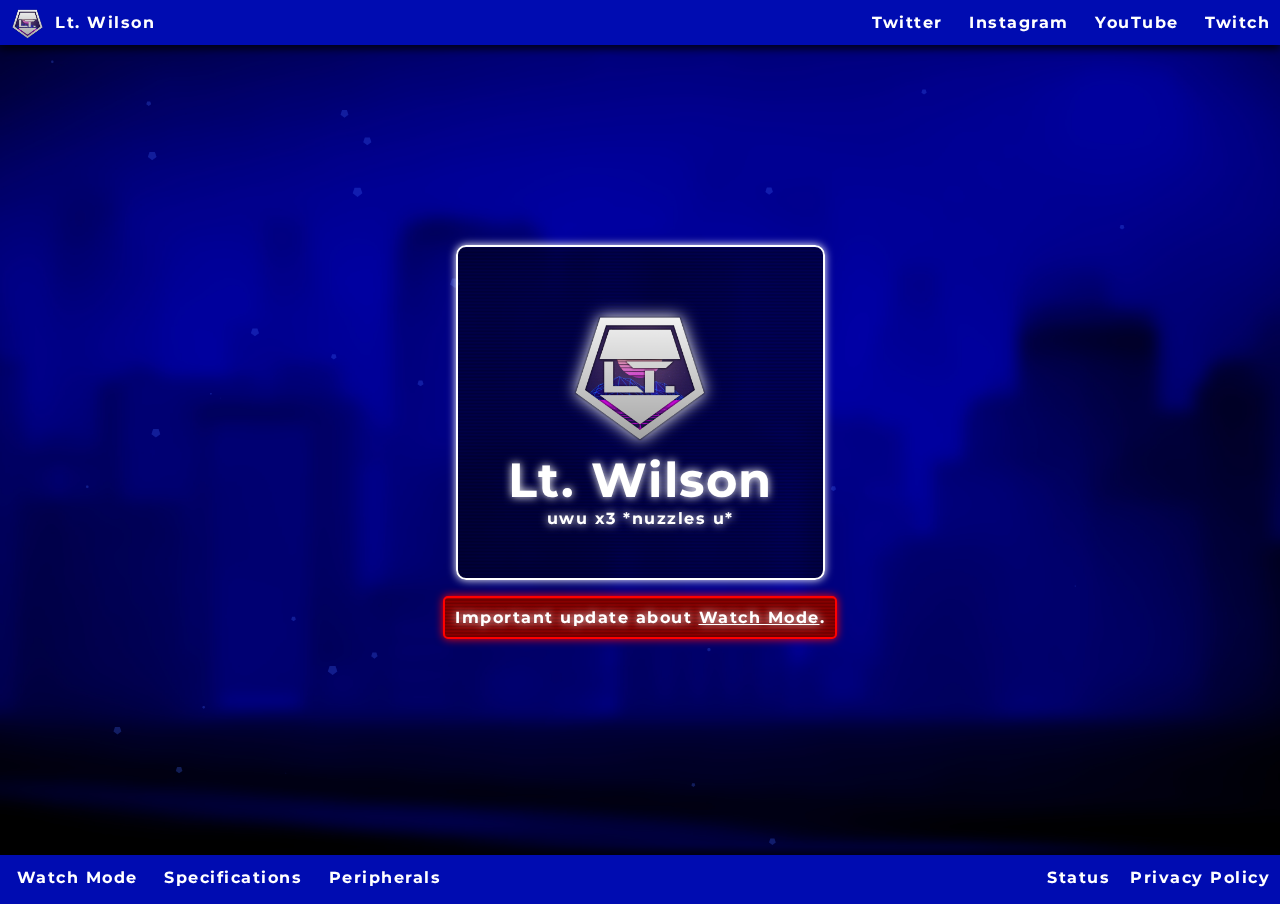
==== index.html @ 1ca34156 "Initial commit" ====
<!DOCTYPE html>
<html>
    <head>
        <title>Lt. Wilson</title>
        <link rel="icon" href="src/img/lt.png">
        <meta name="viewport" content="width=device-width, initial-scale=1.0">
        <!-- Stylesheets -->
        <link rel="stylesheet" href="src/css/main.css">
        <link rel="stylesheet" href="src/css/tingle.css">
        <link rel="stylesheet" href="https://use.fontawesome.com/releases/v5.15.1/css/all.css" integrity="sha384-vp86vTRFVJgpjF9jiIGPEEqYqlDwgyBgEF109VFjmqGmIY/Y4HV4d3Gp2irVfcrp" crossorigin="anonymous">
        <link rel="stylesheet" href="https://fonts.googleapis.com/css?family=Montserrat">
        <!-- Twitter Meta Card -->
        <meta name="twitter:card" content="summary">
        <meta name="twitter:site" content="@ltwilsonyt">
        <meta name="twitter:title" content="Lt. Wilson">
        <meta name="twitter:image" content="https://ltwilson.gq/src/img/lt.png">
        <meta name="twitter:description" content="Lt. Wilson is a mediocre content creator, video editor, and occasionally developer.">
    </head>
    <body onresize="widthResize()">
        <nav class="topbar">
            <div class="branding">
                <img src="src/img/lt.png">
                <p>Lt. Wilson</p>
            </div>
            <div class="links">
                <a id="twitter" href="https://twitter.com/ltwilsonyt"><i class="fab fa-twitter"></i>&nbsp;Twitter</a>
                <a id="instagram" href="https://instagram.com/ltwilsonyt"><i class="fab fa-instagram"></i>&nbsp;Instagram</a>
                <a id="youtube" href="https://youtube.com/ltwilson"><i class="fab fa-youtube"></i>&nbsp;YouTube</a>
                <a id="twitch" href="https://twitch.tv/ltwilsonyt"><i class="fab fa-twitch"></i>&nbsp;Twitch</a>
            </div>
        </nav>
        <div class="content-index">
            <div id="particles-js"></div>
            <div class="box">
                <img src="src/img/lt.png">
                <h1 id="splash-title">Lt. Wilson</h1>
                <p id="splash-text">Home of quality content.</p>
            </div>
            <p id="notice" class="notice flash">Important update about <a onclick="openModal()">Watch Mode</a>.</p>
        </div>
        <div class="footer">
            <div class="links">
                <a id="watch" href="watch/"><i class="fas fa-satellite-dish"></i>&nbsp;Watch Mode</a>
                <a id="specs" href="specs/"><i class="fas fa-desktop"></i>&nbsp;Specifications</a>
                <a id="stuff" href="stuff/"><i class="fas fa-keyboard"></i>&nbsp;Peripherals</a>
            </div>
            <div class="links">
                <a href="https://status.rcwdev.gq">Status</a>
                <a href="privacy/">Privacy Policy</a>
            </div>
        </div>
        <!-- Scripts -->
        <script src="src/js/tingle.js"></script>
        <script src="src/js/particles.js"></script>
        <script src="src/js/index.js"></script>
    </body>
</html>
---- src/css/main.css ----
:root {
    --wm-primary-color: #000cb1;
    --wm-primary-hover: #000ecf;
    --wm-secondary-color: #ff00ff;
    --wm-secondary-hover: #ff2eff;
    --wm-text-light: #ffffff;
    --wm-text-dark: #000000;
}

html, body {
    margin: 0;
    height: 100%;
    font-family: 'Montserrat', serif;
    font-weight: 700;
    letter-spacing: 1.5px;
    background: var(--wm-primary-color) url(../img/background.jpg) no-repeat center center fixed;
    background-size: cover;
    color: white;
    overflow: hidden;   
}

/* Topbar CSS */

.topbar {
    height: 45px;
    width: 100%;
    display: flex;
    align-items: center;
    position: relative;
    justify-content: space-between;
    background: var(--wm-primary-color);
    box-shadow: 0px 4px 8px rgba(0,0,0,0.8);
    z-index: 3;
}

.branding {
    display: flex;
    align-items: center;
    height: 100%;
}

.branding img {
    margin-left: 10px;
    margin-right: 10px;
    height: 35px;
}

.branding a {
    height: 100%;
    padding-left: 10px;
    padding-right: 10px;
    display: flex;
    align-items: center;
    justify-content: center;
    color: var(--wm-text-light);
    text-decoration: none;
    transition: background 0.5s, color 0.5s;
}

.branding a:hover {
    background: white;
    color: black;
}

.links {
    height: 100%;
    display: flex;
    align-items: center;
    justify-content: center;
}

.links a {
    display: flex;
    height: 100%;
    padding-left: 10px;
    padding-right: 10px;
    text-decoration: none;
    justify-content: center;
    align-items: center;
    cursor: pointer;
    transition: background 0.5s, color 0.5s;
    color: var(--wm-text-light);
    min-width: 25px;
}

.links a:hover {
    background: white;
    color: var(--wm-text-dark);
}

/* Footer CSS */

.footer {
    display: flex;
    position: relative;
    width: 100%;
    height: 45px;
    background: var(--wm-primary-color);
    justify-content: space-between;
    align-items: center;
    box-shadow: 0px -4px 8px rgba(0,0,0,0.8);
    z-index: 3;
}

/* Index CSS - for the main page */

.content-index {
    height: calc(100% - 90px);
    display: flex;
    align-items: center;
    justify-content: center;
    flex-direction: column;
}

.box {
    text-align: center;
    background :transparent;
    padding: 50px;
    border-radius: 10px;
    background-image: url(../img/scanlines.png);
    border: solid 2px white;
    box-shadow: 0px 0px 8px white;
    z-index: 2;
}

.box img {
    height: 150px;
    filter: drop-shadow(0px 0px 8px white)
}

.box i {
    font-size: 100px;
    filter: drop-shadow(0px 0px 8px white);
    margin-bottom: 10px;
}

.box h1 {
    font-size: 48px;
    margin: 0;
    text-shadow: 0px 0px 8px white;
}

.box p {
    margin: 0;
    text-shadow: 0px 0px 8px white;
}

#particles-js {
    position: absolute;
    height: 100%;
    width: 100%;
    z-index: 1;
}

/* Watch Mode CSS - for the watch mode page */

.content-wm {
    display: flex;
    height: calc(100% - 45px);
}

#wm-music-title {
    font-size: 18px;
}

#wm-music-artist {
    font-size: 10px;
}

.twitch {
    height: 100%;
    width: 100%;
    display: block;
    justify-content: top;
    align-items: left;
}

.chat iframe {
    height: 100%;
    width: 20%;
    min-width: 350px;
    box-shadow: 0px 0px 4px black;
}

.chat .inline-bottom {
    position: absolute;
    padding-left: 10px;
    bottom: 17px;
}

/* Links CSS - for links page */

.content-links {
    display: flex;
    height: calc(100% - 45px);
    flex-direction: column;
    align-items: center;
    justify-content: center;
}

.lp-link {
    background: var(--wm-primary-color);
    width: 90%;
    border: solid 2px white;
    border-radius: 5px;
    padding: 10px;
    display: flex;
    align-items: center;
    margin-top: 5px;
    margin-bottom: 5px;
    cursor: pointer;
    transition: background 0.5s, color 0.5s, border 0.5s, box-shadow 0.5s;
    animation: fadeIn 0.5s forwards;
}

.lp-link:hover {
    box-shadow: 0px 0px 8px var(--wm-primary-color);
    background: white;
    color: black;
}

.lp-link .info {
    border: 0;
    display: inline;
}

.lp-link i {
    font-size: 35px;
    padding-left: 5px;
    padding-right: 10px;
}

.lp-link h1 {
    margin: 0;
    font-size: 20px;
}

.lp-link p {
    margin: 0;
    font-size: 16px;
    font-weight: 300;
}

/* Privacy CSS - for the privacy page */

.content-privacy {
    height: calc(100% - 45px);
    background: url(../img/scanlines.png) no-repeat center center fixed;
    background-size: cover;
    display: flex;
    flex-direction: column;
    text-align: center;
    padding-left: 30px;
    padding-right: 30px;
    overflow-y: scroll;
}

/* API CSS - for API pages */

.content-api {
    display: flex;
    height: 100%;
    align-items: center;
    justify-content: center;
}

.content-api img {
    height: 75px;
}

/* CSS Selectors - for special uses */

.noselect {
    -webkit-touch-callout: none; /* iOS Safari */
      -webkit-user-select: none; /* Safari */
       -khtml-user-select: none; /* Konqueror HTML */
         -moz-user-select: none; /* Old versions of Firefox */
          -ms-user-select: none; /* Internet Explorer/Edge */
              user-select: none; /* Non-prefixed version, currently
                                    supported by Chrome, Edge, Opera and Firefox */
  }

.notice {
    padding: 10px;
    background: url('../img/scanlines.png'), rgba(255,0,0.5);
    border-radius: 5px;
    border: solid 2px red;
    box-shadow: 0px 0px 8px red;
    text-shadow: 0px 0px 8px white;
    margin-left: 5px;
    margin-right: 5px;
    text-align: center;
    z-index: 10;
}

.notice a {
    color: white;
    text-decoration: underline;
    cursor: pointer;
}

.flash {
    animation: flash 1s alternate ease-in-out infinite;
}

@keyframes flash {
    from {}
    to {border-color: white; box-shadow: 0px 0px 8px white}
}

@keyframes slideInDown {
    0% {
        opacity: 0;
        transform: translate3d(0, -100%, 0);
    }
    100% {
        opacity: 1;
        transform: none;
    }
}

@keyframes slideInUp {
    0% {
        opacity: 0;
        transform: translate3d(0, 100%, 0);
    }
    100% {
        opacity: 1;
        transform: none;
    }
}

@keyframes fadeIn {
    0% {
        opacity: 0;
    }
    100% {
        opacity: 1;
    }
}

@keyframes scale-in-center {
    0% {
      -webkit-transform: scale(0);
              transform: scale(0);
      opacity: 1;
    }
    100% {
      -webkit-transform: scale(1);
              transform: scale(1);
      opacity: 1;
    }
}
---- src/css/tingle.css ----
/* ----------------------------------------------------------- */
/* == tingle v0.15.2 */
/* ----------------------------------------------------------- */

.tingle-modal * {
  box-sizing: border-box;
}

.tingle-modal {
  position: fixed;
  top: 0;
  right: 0;
  bottom: 0;
  left: 0;
  z-index: 1000;
  display: flex;
  visibility: hidden;
  flex-direction: column;
  align-items: center;
  overflow: hidden;
  -webkit-overflow-scrolling: touch;
  background: rgba(0, 0, 0, .85);
  opacity: 0;
  user-select: none;
  cursor: pointer;
}

/* confirm and alerts
-------------------------------------------------------------- */

.tingle-modal--confirm .tingle-modal-box {
  text-align: center;
}

/* modal
-------------------------------------------------------------- */

.tingle-modal--noOverlayClose {
  cursor: default;
}

.tingle-modal--noClose .tingle-modal__close {
  display: none;
}

.tingle-modal__close {
  position: fixed;
  top: 2.5rem;
  right: 2.5rem;
  z-index: 1000;
  padding: 0;
  width: 2rem;
  height: 2rem;
  border: none;
  background-color: transparent;
  color: #fff;
  cursor: pointer;
}

.tingle-modal__close svg * {
  fill: currentColor;
}

.tingle-modal__closeLabel {
  display: none;
}

.tingle-modal__close:hover {
  color: #fff;
}

.tingle-modal-box {
  position: relative;
  flex-shrink: 0;
  margin-top: auto;
  margin-bottom: auto;
  width: 60%;
  border-radius: 4px;
  background: #fff;
  opacity: 1;
  cursor: auto;
  will-change: transform, opacity;
}

.tingle-modal-box__content {
  padding: 3rem 3rem;
  color: black;
}

.tingle-modal-box__footer {
  padding: 1.5rem 2rem;
  width: auto;
  border-bottom-right-radius: 4px;
  border-bottom-left-radius: 4px;
  background-color: #f5f5f5;
  cursor: auto;
}

.tingle-modal-box__footer::after {
  display: table;
  clear: both;
  content: "";
}

.tingle-modal-box__footer--sticky {
  position: fixed;
  bottom: -200px; /* TODO : find a better way */
  z-index: 10001;
  opacity: 1;
  transition: bottom .3s ease-in-out .3s;
}

/* state
-------------------------------------------------------------- */

.tingle-enabled {
  position: fixed;
  right: 0;
  left: 0;
  overflow: hidden;
}

.tingle-modal--visible .tingle-modal-box__footer {
  bottom: 0;
}

.tingle-enabled .tingle-content-wrapper {
  filter: blur(8px);
}

.tingle-modal--visible {
  visibility: visible;
  opacity: 1;
}

.tingle-modal--visible .tingle-modal-box {
  animation: scale .2s cubic-bezier(.68, -.55, .265, 1.55) forwards;
}

.tingle-modal--overflow {
  overflow-y: scroll;
  padding-top: 8vh;
}

/* btn
-------------------------------------------------------------- */

.tingle-btn {
  display: inline-block;
  margin: 0 .5rem;
  padding: 1rem 2rem;
  border: none;
  background-color: grey;
  box-shadow: none;
  color: #fff;
  vertical-align: middle;
  text-decoration: none;
  font-size: inherit;
  font-family: inherit;
  line-height: normal;
  cursor: pointer;
  transition: background-color .4s ease;
}

.tingle-btn--primary {
  background-color: #3498db;
}

.tingle-btn--danger {
  background-color: #e74c3c;
}

.tingle-btn--default {
  background-color: #34495e;
}

.tingle-btn--pull-left {
  float: left;
}

.tingle-btn--pull-right {
  float: right;
}

/* responsive
-------------------------------------------------------------- */

@media (max-width : 540px) {
  .tingle-modal {
    top: 0px;
    display: block;
    padding-top: 60px;
    width: 100%;
  }

  .tingle-modal-box {
    width: auto;
    border-radius: 0;
  }

  .tingle-modal-box__content {
    overflow-y: scroll;
  }

  .tingle-modal--noClose {
    top: 0;
  }

  .tingle-modal--noOverlayClose {
    padding-top: 0;
  }

  .tingle-modal-box__footer .tingle-btn {
    display: block;
    float: none;
    margin-bottom: 1rem;
    width: 100%;
  }

  .tingle-modal__close {
    top: 0;
    right: 0;
    left: 0;
    display: block;
    width: 100%;
    height: 60px;
    border: none;
    background-color: #2c3e50;
    box-shadow: none;
    color: #fff;
  }

  .tingle-modal__closeLabel {
    display: inline-block;
    vertical-align: middle;
    font-size: 1.6rem;
    font-family: -apple-system, BlinkMacSystemFont, "Segoe UI", "Roboto", "Oxygen", "Ubuntu", "Cantarell", "Fira Sans", "Droid Sans", "Helvetica Neue", sans-serif;
  }

  .tingle-modal__closeIcon {
    display: inline-block;
    margin-right: .8rem;
    width: 1.6rem;
    vertical-align: middle;
    font-size: 0;
  }
}

@supports (backdrop-filter: blur(12px)) {
  .tingle-modal:before {
    position: fixed;
    top: 0;
    right: 0;
    bottom: 0;
    left: 0;
    content: "";
    backdrop-filter: blur(18px);
    pointer-events: none;
  }

  .tingle-enabled .tingle-content-wrapper {
    filter: none;
  }
}

/* animations
-------------------------------------------------------------- */

@keyframes scale {
  0% {
    opacity: 0;
    transform: scale(.9);
  }
  100% {
    opacity: 1;
    transform: scale(1);
  }
}
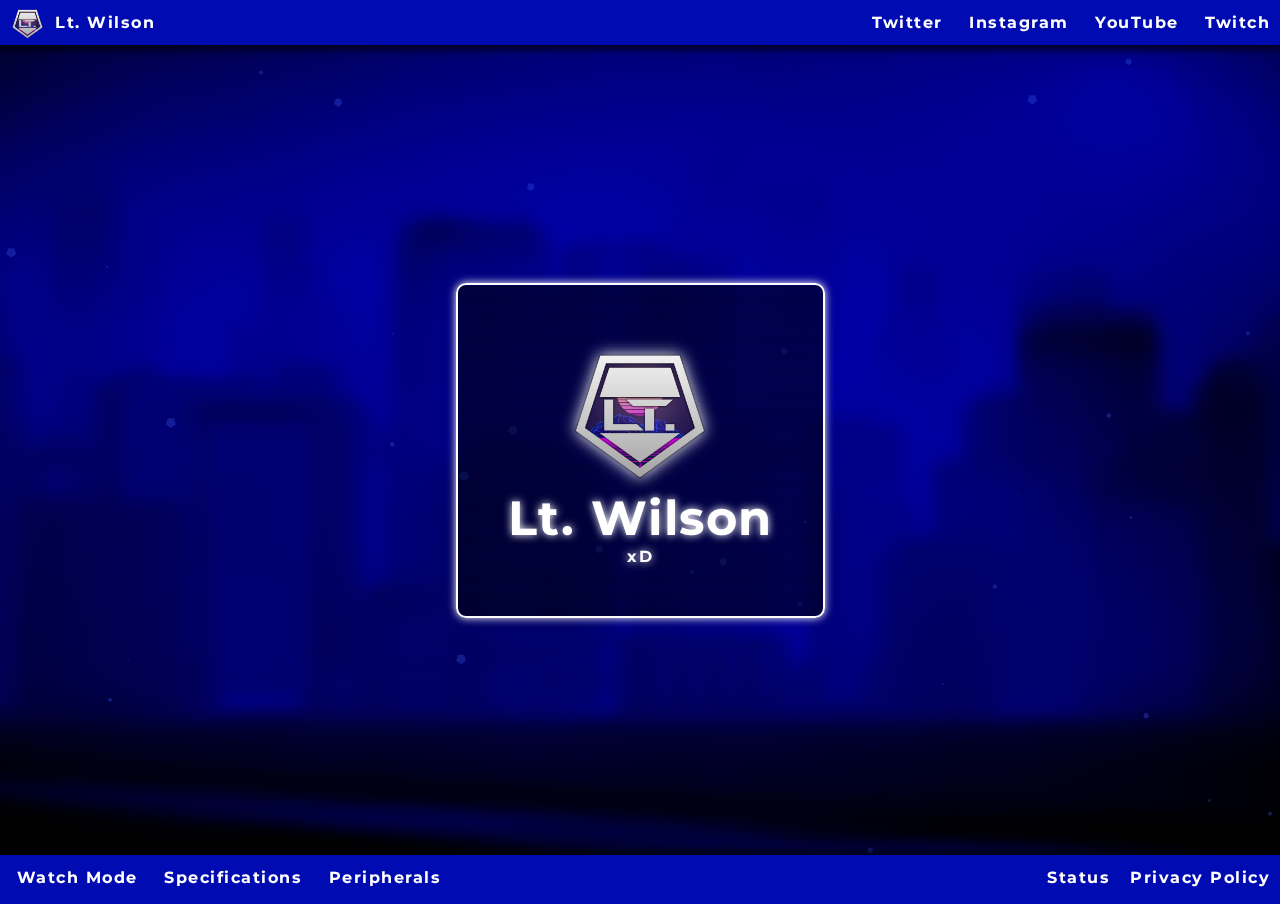
==== commit 888a8da9: "Removed warning, fixed status page" ====
--- a/index.html
+++ b/index.html
@@ -36,7 +36,6 @@
                 <h1 id="splash-title">Lt. Wilson</h1>
                 <p id="splash-text">Home of quality content.</p>
             </div>
-            <p id="notice" class="notice flash">Important update about <a onclick="openModal()">Watch Mode</a>.</p>
         </div>
         <div class="footer">
             <div class="links">
@@ -45,7 +44,7 @@
                 <a id="stuff" href="stuff/"><i class="fas fa-keyboard"></i>&nbsp;Peripherals</a>
             </div>
             <div class="links">
-                <a href="https://status.rcwdev.gq">Status</a>
+                <a href="https://status.rcwdev.tech">Status</a>
                 <a href="privacy/">Privacy Policy</a>
             </div>
         </div>
@@ -54,4 +53,4 @@
         <script src="src/js/particles.js"></script>
         <script src="src/js/index.js"></script>
     </body>
-</html>+</html>
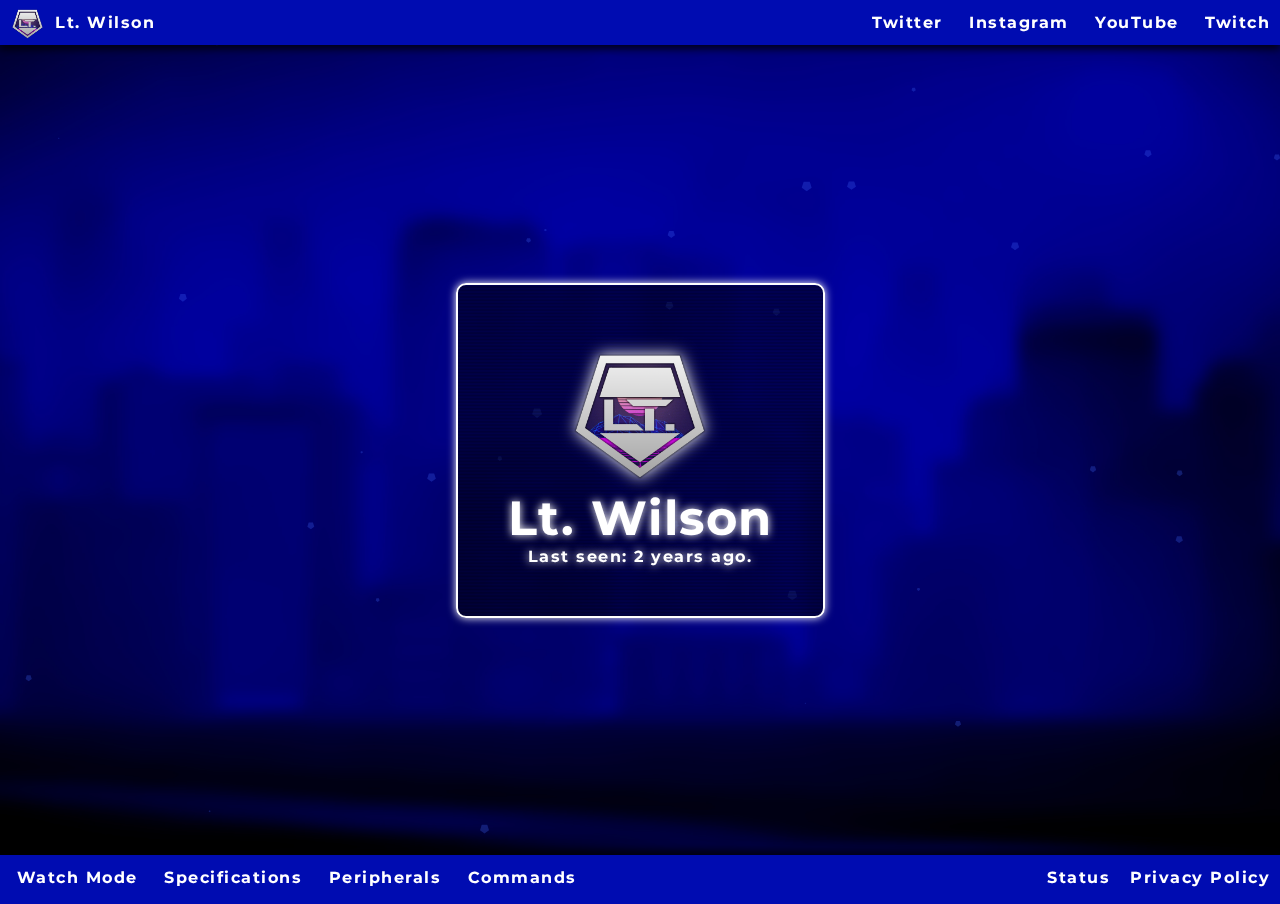
==== commit 935b1095: "Updated for bot commands" ====
--- a/index.html
+++ b/index.html
@@ -42,6 +42,7 @@
                 <a id="watch" href="watch/"><i class="fas fa-satellite-dish"></i>&nbsp;Watch Mode</a>
                 <a id="specs" href="specs/"><i class="fas fa-desktop"></i>&nbsp;Specifications</a>
                 <a id="stuff" href="stuff/"><i class="fas fa-keyboard"></i>&nbsp;Peripherals</a>
+                <a id="cmds" href="https://bot.ltwilson.live"><i class="fas fa-robot"></i>&nbsp;Commands</a>
             </div>
             <div class="links">
                 <a href="https://status.rcwdev.tech">Status</a>
